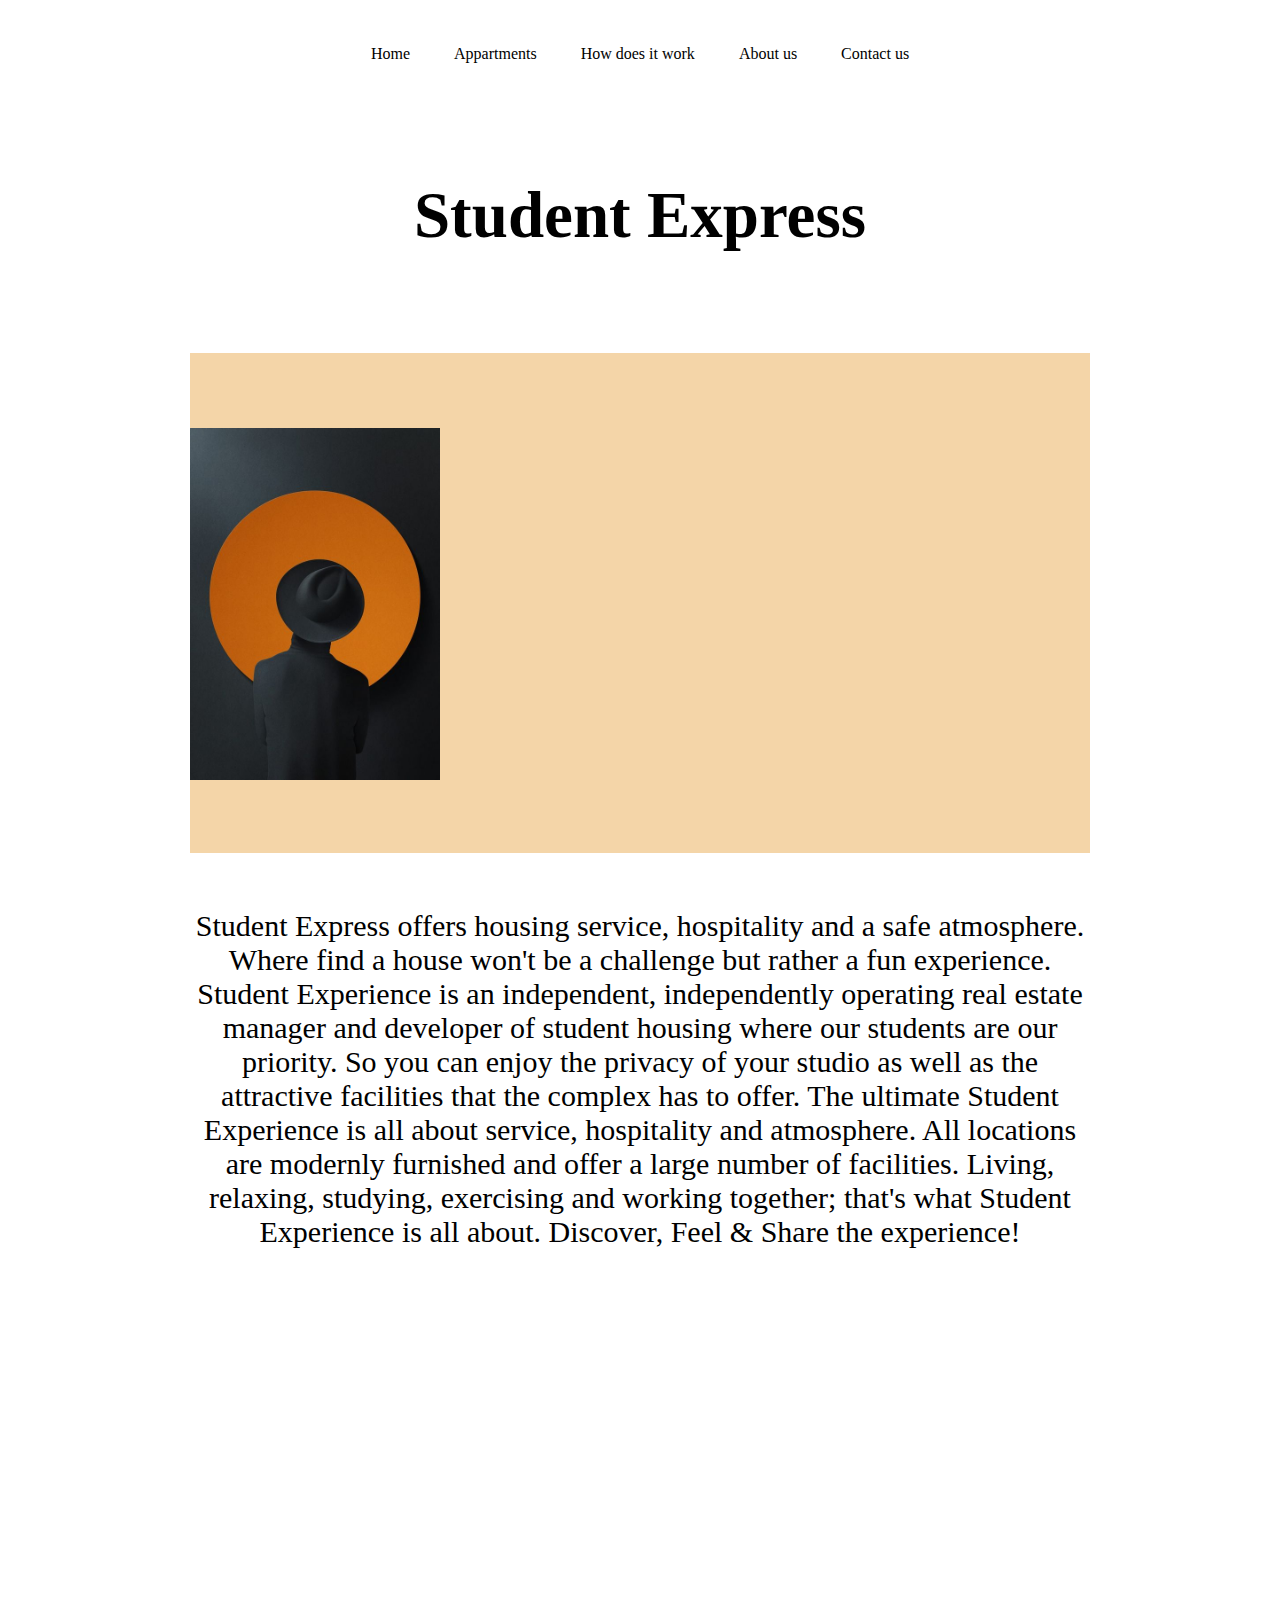
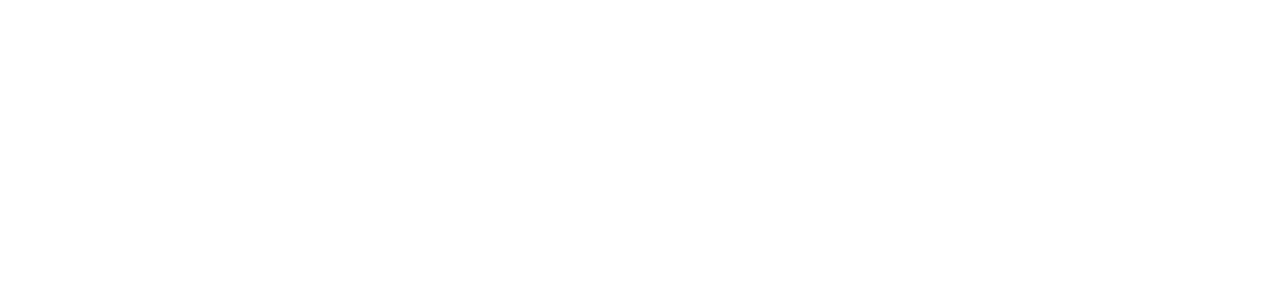
==== index.html @ 82e5d2ef "update folder" ====
<!DOCTYPE html>
<html long="en">
  <head>
    <meta charset="UTF-8">
    <meta name="viewport" content="width=device-width, initial-scale=1.0">
    <meta http-equiv="X-UA-Compatible" content="ie=edge">
      <title>Student Express</title>

      <link rel="stylesheet" type="text/css" href="index.css">
     
</head>
    <header>
        <body>
      <nav class="navbar">
        <ul class="menu">
          <li><a href="index.html">Home</a></li>
          <li><a href="../Student Express/Pages/appartments.html">Appartments</a>
            <ul class="submenu">
                <li><a href="../Student Express/Pages/Subpages/Saopaulo.html">Sao Paulo</a></li>
                <li><a href="../Student Express/Pages/Subpages/madrid.html">Madrid </a></li>
                <li><a href="../Student Express/Pages/Subpages/santorini.html">Santorini</a></li>
              </ul>
            </li>
          <li>
            <a href="../Student Express/Pages/howdoesitwork.html">How does it work</a>
          </li>
          <li><a href="../Student Express/Pages/aboutus.html">About us</a></li>
          <li><a href="../Student Express/Pages/contactus.html">Contact us</a></li>
        </ul>
      </nav>
  </body>
</header>
<head>

    <body>
        <h1 class="tittle">Student Express</h1>
        <body>
            <div class="square-container">
            <img class="student" src="img/student.jpg" alt="ConfusedStudent">
              <p class="text1">Student Express offers housing service, hospitality and a safe atmosphere. Where find a house won't be a challenge but rather a fun experience.
                Student Experience is an independent, independently operating real estate manager and developer of student housing where our students are our priority. So you can enjoy the privacy of your studio as well as the attractive facilities that the complex has to offer.
                 The ultimate Student Experience is all about service, hospitality and atmosphere. All locations are modernly furnished and offer a large number of facilities. Living, relaxing, studying, exercising and working together; that's what Student Experience is all about. Discover, Feel & Share the experience!</p>

                 <iframe class="studentvideo" width="560" height="315" src="https://www.youtube.com/embed/nHNjvXc-6ZY" frameborder="0" allow="accelerometer; autoplay; encrypted-media; gyroscope; picture-in-picture" allowfullscreen></iframe>
        </div>
          </body>
    </body>
</head>


</html>
 <script src="StudentExpress.js"></script>
---- index.css ----
*{
	margin: 0;
	padding: 0;
}
  
body{
  background: white;
  padding: 0;
  margin: 0;
}

header{
	width: 100%;
}
  .navbar {
    width: 1000px;
    margin: 30px auto;
    background-color:white;
  }
  
  .navbar ul{
    list-style: none;
    text-align: center;
  }

  .menu > li{
    position: relative;
    text-align: center;
    display: inline-block;
  }
  
  .menu > li > a{
    display: block;
    padding: 15px 20px;
    color: black;
    font-family: 'Open Sans';
    text-decoration: none;
  }

  .menu li a:hover{
    color: #CE7D35;
    transition: all .3s;
  }
  
  .submenu{
    position: absolute;
    background: #333333;
    width: 120%;
    visibility: hidden;
    opacity: 0;
    transition: opacity 1.5s;
  }

  .submenu li a{
    display: block;
    padding: 15px;
    color: white;
    font-family: Open sans, sans-serif;
    text-decoration: none;
  }
  .menu li:hover .submenu{
    visibility: visible;
    opacity: 1;
  }

  .tittle{
    text-align: center;
    font-family: 'Open Sans';
    font-size: 65px;
    margin: 100px auto;
  }

  .square-container{
    width: 900px;
    height: 500px;
    background-color: #f4d5a8 ;
    position: relative;
    margin: 100px auto;
    background-position: center;

  }

  .student{
    width: 250px;
    height: auto;
    margin: 75px auto;
  }
  
  .text1{
    text-align: center;
    font-family:'Open Sans Condensed';
    font-size: 30px;
    margin: 50px auto;
  }

   .studentvideo{
    margin: 50px auto;
    position: relative;
    width: 900px;
    height: 500px;
   }
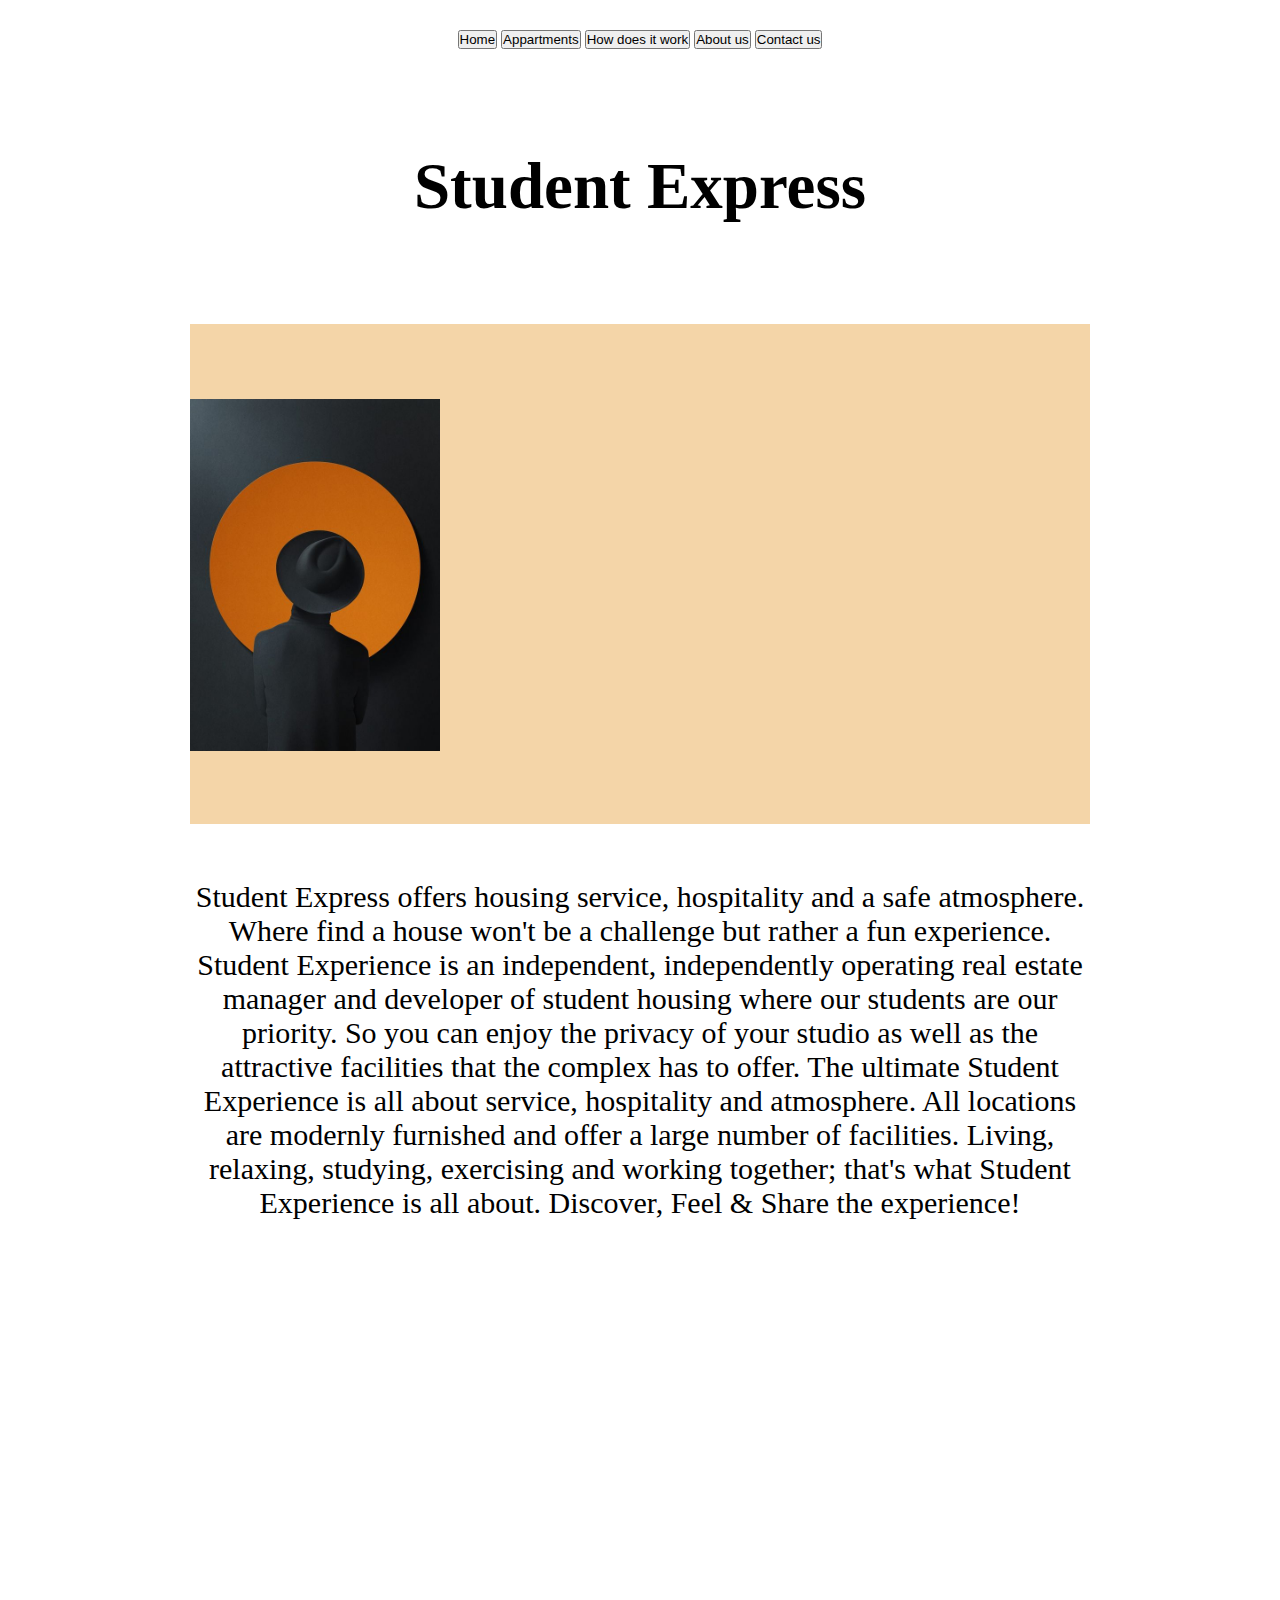
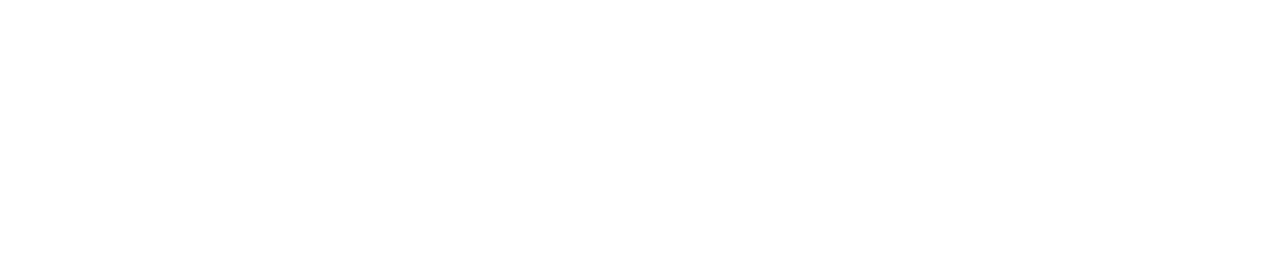
==== commit bcbb79a8: "progress" ====
--- a/index.html
+++ b/index.html
@@ -1,52 +1,43 @@
 <!DOCTYPE html>
 <html long="en">
-  <head>
-    <meta charset="UTF-8">
-    <meta name="viewport" content="width=device-width, initial-scale=1.0">
-    <meta http-equiv="X-UA-Compatible" content="ie=edge">
-      <title>Student Express</title>
 
-      <link rel="stylesheet" type="text/css" href="index.css">
-     
-</head>
-    <header>
-        <body>
-      <nav class="navbar">
-        <ul class="menu">
-          <li><a href="index.html">Home</a></li>
-          <li><a href="../Student Express/Pages/appartments.html">Appartments</a>
-            <ul class="submenu">
-                <li><a href="../Student Express/Pages/Subpages/Saopaulo.html">Sao Paulo</a></li>
-                <li><a href="../Student Express/Pages/Subpages/madrid.html">Madrid </a></li>
-                <li><a href="../Student Express/Pages/Subpages/santorini.html">Santorini</a></li>
-              </ul>
-            </li>
-          <li>
-            <a href="../Student Express/Pages/howdoesitwork.html">How does it work</a>
-          </li>
-          <li><a href="../Student Express/Pages/aboutus.html">About us</a></li>
-          <li><a href="../Student Express/Pages/contactus.html">Contact us</a></li>
-        </ul>
-      </nav>
-  </body>
-</header>
 <head>
+  <meta charset="UTF-8">
+  <meta name="viewport" content="width=device-width, initial-scale=1.0">
+  <meta http-equiv="X-UA-Compatible" content="ie=edge">
+  <title>Student Express</title>
 
-    <body>
-        <h1 class="tittle">Student Express</h1>
-        <body>
-            <div class="square-container">
-            <img class="student" src="img/student.jpg" alt="ConfusedStudent">
-              <p class="text1">Student Express offers housing service, hospitality and a safe atmosphere. Where find a house won't be a challenge but rather a fun experience.
-                Student Experience is an independent, independently operating real estate manager and developer of student housing where our students are our priority. So you can enjoy the privacy of your studio as well as the attractive facilities that the complex has to offer.
-                 The ultimate Student Experience is all about service, hospitality and atmosphere. All locations are modernly furnished and offer a large number of facilities. Living, relaxing, studying, exercising and working together; that's what Student Experience is all about. Discover, Feel & Share the experience!</p>
-
-                 <iframe class="studentvideo" width="560" height="315" src="https://www.youtube.com/embed/nHNjvXc-6ZY" frameborder="0" allow="accelerometer; autoplay; encrypted-media; gyroscope; picture-in-picture" allowfullscreen></iframe>
-        </div>
-          </body>
-    </body>
+  <link rel="stylesheet" type="text/css" href="index.css">
 </head>
 
+<body>
+  <header>
+    <nav class="navbar">
+      <ul class="menu">
+        <li><button class="homeButton">Home</button></li>
+        <li><button class="appartmentsButton">Appartments</button>
+          <ul class="submenu">
+            <li><button class="saoPauloButton">Sao Paulo</button></li>
+            <li><button class="madridButton">Madrid</button></li>
+            <li><button class="santoriniButton">Santorini</button></li>
+          </ul>
+        </li>
+        <li></li><button class="hdButton">How does it work</button></li>
+        <li><button class="aboutUsButton">About us</button></li>
+        <li><button class="contactUsButton">Contact us</button></li>
+      </ul>
+    </nav>
 
-</html>
- <script src="StudentExpress.js"></script>+  </header>
+  <section></section>
+  <script src="StudentExpress.js"></script>
+  <script src="home.js"></script>
+  <script src="appartments.js"></script>
+  <script src="saopaulo.js"></script>
+  <script src="madrid.js"></script>
+  <script src="santorini.js"></script>
+  <script src="howdoesitwork.js"></script>
+  <script src="aboutUs.js"></script>
+</body>
+
+</html>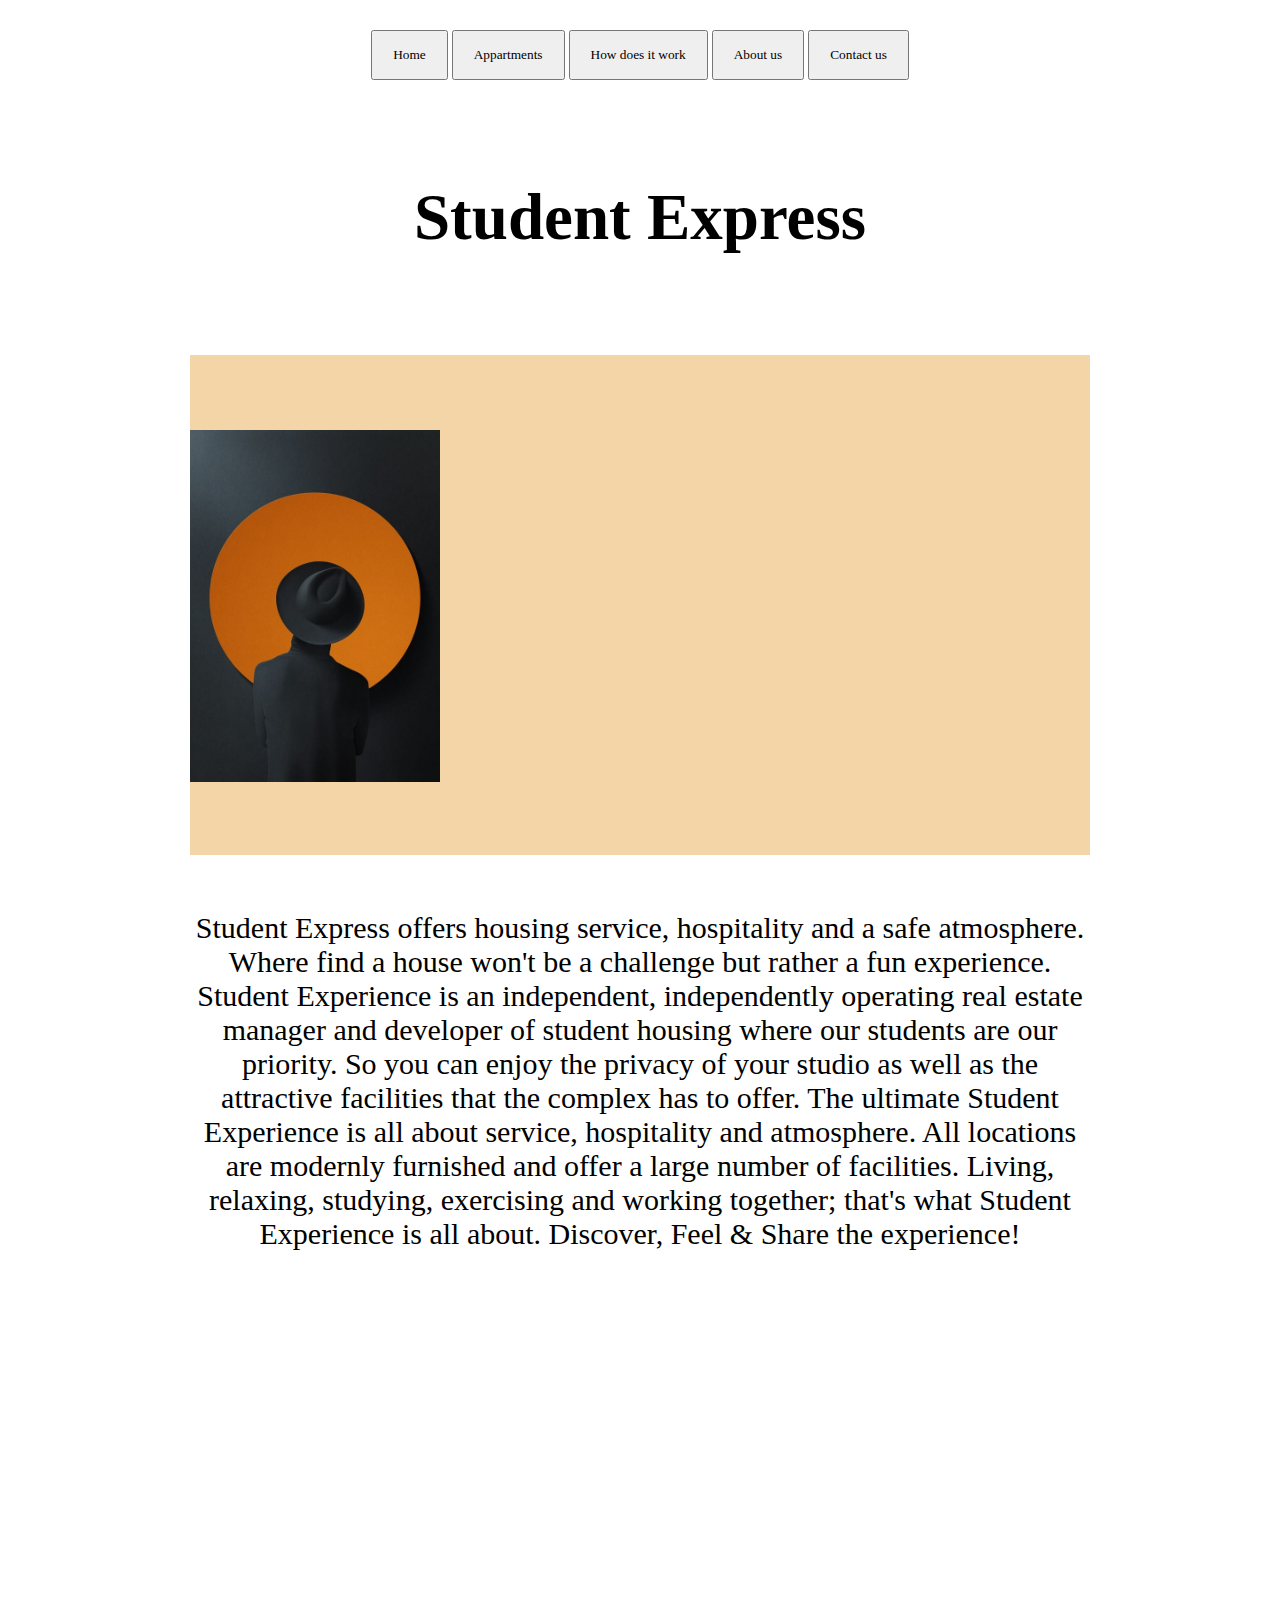
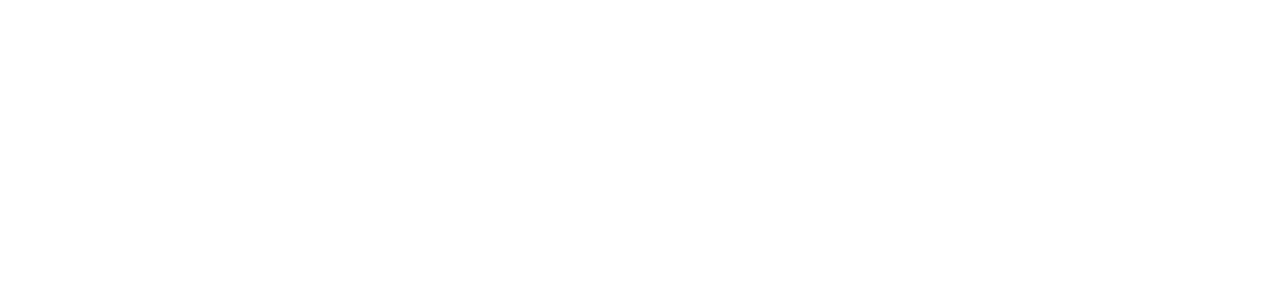
==== commit 4cb73451: "update2" ====
--- a/index.html
+++ b/index.html
@@ -22,13 +22,13 @@
             <li><button class="santoriniButton">Santorini</button></li>
           </ul>
         </li>
-        <li></li><button class="hdButton">How does it work</button></li>
+        <li><button class="hdButton">How does it work</button></li>
         <li><button class="aboutUsButton">About us</button></li>
         <li><button class="contactUsButton">Contact us</button></li>
       </ul>
     </nav>
-
   </header>
+  
   <section></section>
   <script src="StudentExpress.js"></script>
   <script src="home.js"></script>
--- a/index.css
+++ b/index.css
@@ -15,21 +15,23 @@
   .navbar {
     width: 1000px;
     margin: 30px auto;
-    background-color:white;
+    background-color:#ffff;
   }
   
   .navbar ul{
     list-style: none;
     text-align: center;
+    background-color:#ffff;
   }
 
   .menu > li{
     position: relative;
     text-align: center;
     display: inline-block;
+    background-color: #fff;
   }
   
-  .menu > li > a{
+  .menu > li > button{
     display: block;
     padding: 15px 20px;
     color: black;
@@ -37,7 +39,7 @@
     text-decoration: none;
   }
 
-  .menu li a:hover{
+  .menu li button:hover{
     color: #CE7D35;
     transition: all .3s;
   }
@@ -51,11 +53,11 @@
     transition: opacity 1.5s;
   }
 
-  .submenu li a{
+  .submenu li button{
     display: block;
     padding: 15px;
-    color: white;
-    font-family: Open sans, sans-serif;
+    color: #CE7D35;
+    font-family: 'Open sans, sans-serif';
     text-decoration: none;
   }
   .menu li:hover .submenu{
@@ -100,5 +102,13 @@
     height: 500px;
    }
 
+   .process{
+    width: 350px;
+    height: auto;
+    margin: 75px auto;
+    display:block;
+    margin:auto;
+   }
+
 
  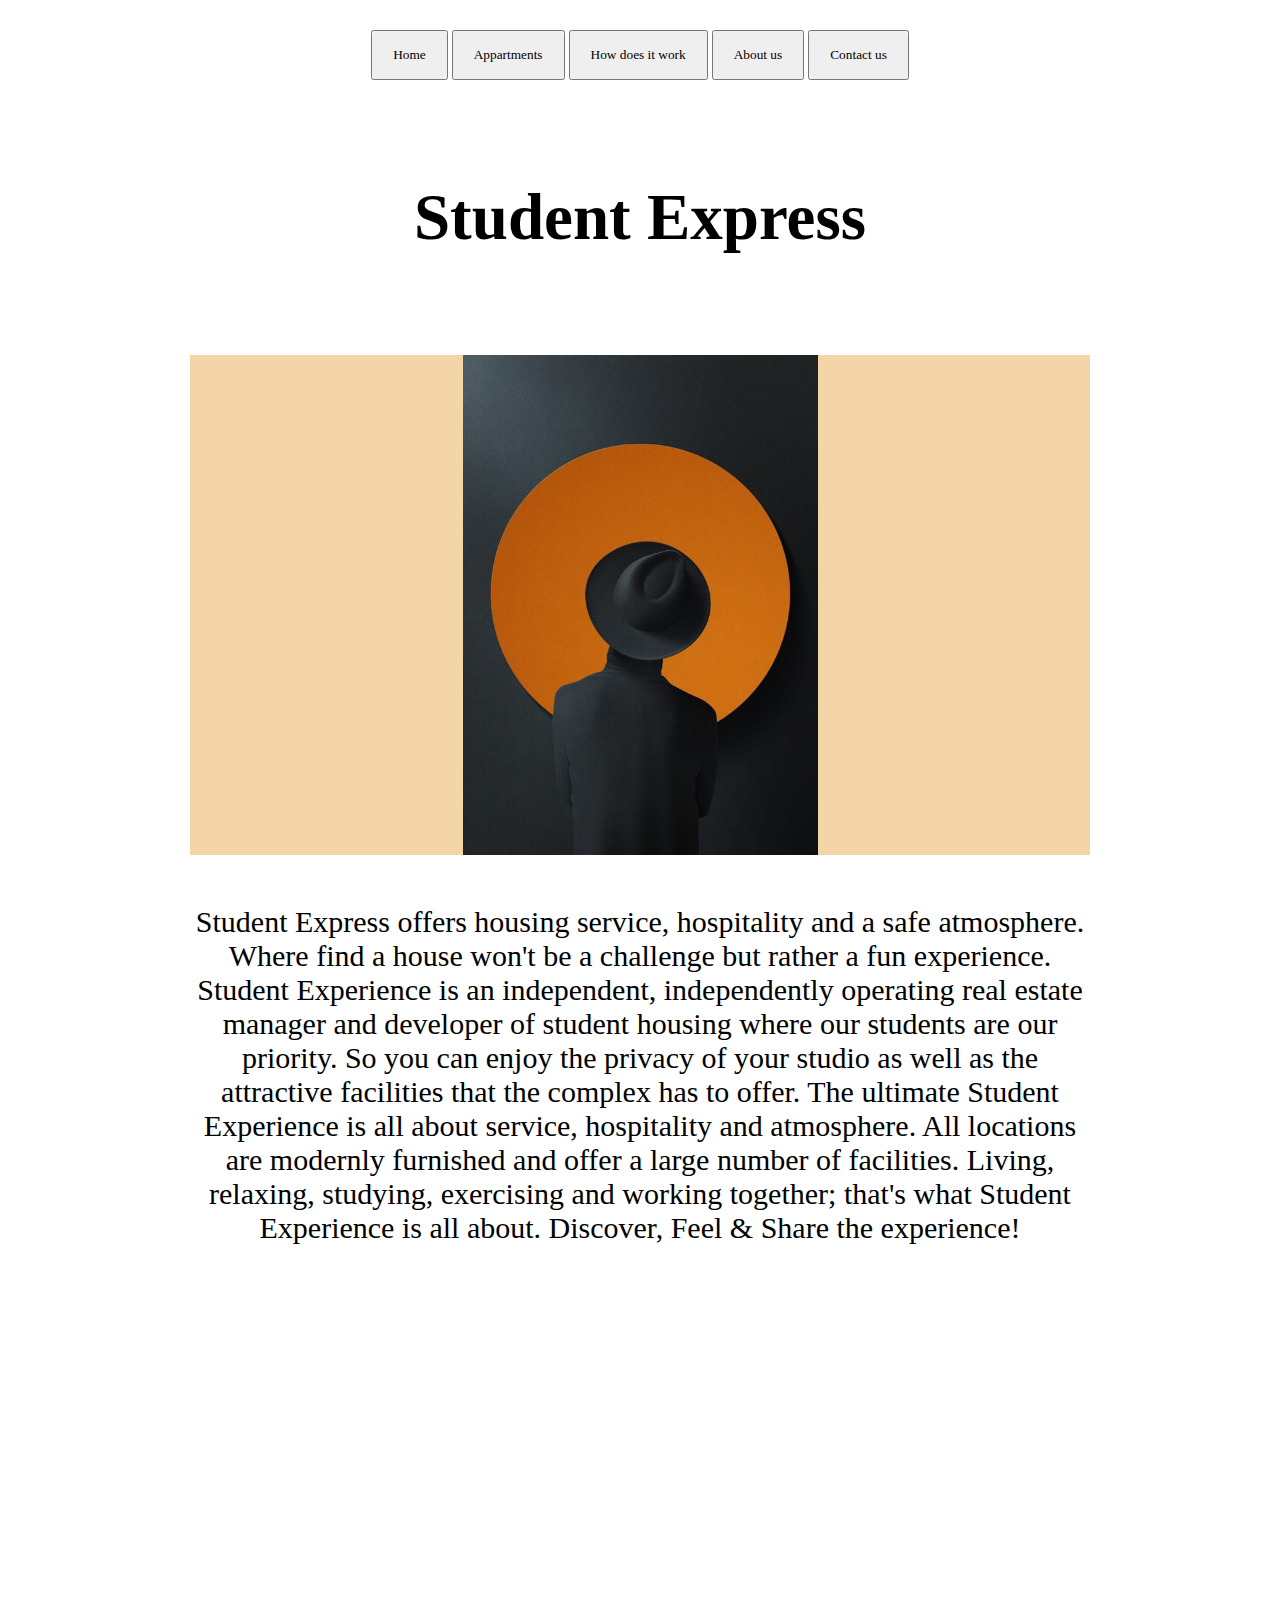
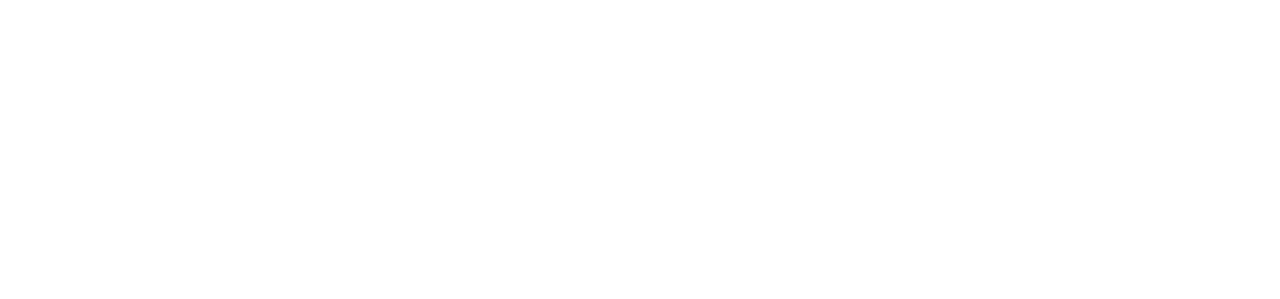
==== commit 081289e9: "update3" ====
--- a/index.html
+++ b/index.html
@@ -28,8 +28,8 @@
       </ul>
     </nav>
   </header>
-  
-  <section></section>
+
+  <section><a href="#"></a></section>
   <script src="StudentExpress.js"></script>
   <script src="home.js"></script>
   <script src="appartments.js"></script>
@@ -38,6 +38,7 @@
   <script src="santorini.js"></script>
   <script src="howdoesitwork.js"></script>
   <script src="aboutUs.js"></script>
+  <script src="contactus.js"></script>
 </body>
 
 </html>--- a/index.css
+++ b/index.css
@@ -4,7 +4,7 @@
 }
   
 body{
-  background: white;
+  background;
   padding: 0;
   margin: 0;
 }
@@ -15,20 +15,20 @@
   .navbar {
     width: 1000px;
     margin: 30px auto;
-    background-color:#ffff;
+    background-color: white;
   }
   
   .navbar ul{
     list-style: none;
     text-align: center;
-    background-color:#ffff;
+    background-color: white;
   }
 
   .menu > li{
     position: relative;
     text-align: center;
     display: inline-block;
-    background-color: #fff;
+    background-color:white;
   }
   
   .menu > li > button{
@@ -48,9 +48,9 @@
     position: absolute;
     background: #333333;
     width: 120%;
-    visibility: hidden;
+    visibility: hidden; 
     opacity: 0;
-    transition: opacity 1.5s;
+    transition: 1.5s;
   }
 
   .submenu li button{
@@ -59,6 +59,7 @@
     color: #CE7D35;
     font-family: 'Open sans, sans-serif';
     text-decoration: none;
+    transition: .3s;
   }
   .menu li:hover .submenu{
     visibility: visible;
@@ -83,9 +84,10 @@
   }
 
   .student{
-    width: 250px;
+    width: 355px;
     height: auto;
-    margin: 75px auto;
+    display:block;
+    margin:auto;
   }
   
   .text1{
@@ -109,6 +111,279 @@
     display:block;
     margin:auto;
    }
-
-
- +  
+  
+
+   .expect{
+    text-align: center;
+    font-family:'Open Sans Condensed';
+    font-size: 30px;
+    margin: 50px auto;
+
+   }
+   .p1{
+    text-align: center;
+    font-family:'Open Sans';
+    font-size: 20px;
+    margin: 50px auto;
+   }
+
+   .p2{
+
+    text-align: center;
+    font-family:'Open Sans';
+    font-size: 20px;
+    margin: 50px auto;
+   }
+
+   .p3{
+
+    text-align: center;
+    font-family:'Open Sans';
+    font-size: 20px;
+    margin: 50px auto;
+   }
+
+   .p4{
+
+    text-align: center;
+    font-family:'Open Sans';
+    font-size: 20px;
+    margin: 50px auto;
+   }
+   
+   .brasil{
+    text-align: center;
+    font-family:'Open Sans Condensed';
+    font-size: 30px;
+    margin: 50px auto;
+
+   }
+
+   .most{
+    text-align: center;
+    font-family:'Open Sans';
+    font-size: 20px;
+    margin: 50px auto;
+
+   }
+  
+   .madrid{
+    text-align: center;
+    font-family:'Open Sans Condensed';
+    font-size: 30px;
+    margin: 50px auto;
+
+   }
+
+   .lighted{
+    text-align: center;
+    font-family:'Open Sans';
+    font-size: 20px;
+    margin: 50px auto;
+
+   }
+
+   .madrid{
+    text-align: center;
+    font-family:'Open Sans Condensed';
+    font-size: 30px;
+    margin: 50px auto;
+
+   }
+
+   .lighted{
+    text-align: center;
+    font-family:'Open Sans';
+    font-size: 20px;
+    margin: 50px auto;
+
+   }
+
+   .santorini{
+    text-align: center;
+    font-family:'Open Sans Condensed';
+    font-size: 30px;
+    margin: 50px auto;
+
+   }
+
+   .fun{
+    text-align: center;
+    font-family:'Open Sans';
+    font-size: 20px;
+    margin: 50px auto;
+
+   }
+
+
+   .haveyou{
+    text-align: center;
+    font-family:'Open Sans Condensed';
+    font-size: 30px;
+    margin: 30px auto;
+
+   }
+
+   .email{
+    text-align: center;
+    font-family:'Open Sans';
+    font-size: 20px;
+    margin: 50px auto;
+   }
+
+   .meeting{
+    text-align: center;
+    font-family:'Open Sans';
+    font-size: 20px;
+    margin: 50px auto;
+   }
+
+   .contract{
+    text-align: center;
+    font-family:'Open Sans';
+    font-size: 20px;
+    margin: 50px auto;
+   }
+
+   .checkin{
+    text-align: center;
+    font-family:'Open Sans';
+    font-size: 20px;
+    margin: 50px auto;
+   }
+
+   .dontforget{
+    text-align: center;
+    font-family:'Open Sans Condensed';
+    font-size: 20px;
+    margin: 50px auto;
+   }
+    
+   .me{
+    display: flex;
+    flex-direction: column;
+    justify-content: center;
+    align-items: center;
+   }
+   
+   .cco{
+   display: flex;
+   width: 80%;
+
+   }
+
+   .husky{
+
+    display: flex;
+    width: 80%;
+
+   }
+
+   .discover{
+     width: 200px;
+   }
+
+
+     .contact{
+       display: block;
+       width: 900px;
+       height: 500px;
+       position: relative;
+       margin: 100px auto;
+       background-position: center;
+       box-sizing: border-box;
+       border: 2px solid #000;
+       cursor: pointer; 
+     }
+
+     .contact.active{
+       width: 800px;
+       min-height: 400px;
+
+     }
+
+     .contact.active :hover{
+
+      background: #fff;
+      color:#000;
+       
+    }
+
+     .contact:hover{
+
+      background:#f4d5a8;
+      color: #fff;
+  
+     }
+
+
+    
+   .contactus{
+    
+     margin: 100;
+     padding: 0;
+     display: flex;
+     justify-content: center;
+     align-items: center;
+     max-width: 120vh;
+     min-height: 20vh;
+     font-family: sans-serif;
+     font-size: 40px;
+
+   }
+
+
+
+   .contactus h5 {
+
+    margin:0;
+    padding: 20px;
+    width: 100%;
+    box-sizing: border-box;
+
+   }
+
+   .contactus h5 span{
+
+    display: inline-block;
+
+   }
+
+   .contact.active h5 span{
+
+    transform: rotate(45deg);
+    float: right;
+
+   }
+
+.form{
+
+  padding: 0;
+  align-items: center;
+  font-family: sans-serif;
+  display:block;
+  margin:auto;
+
+}
+
+form .row{
+
+  width: 100%;
+  display: flex;
+  flex-wrap: wrap;
+}
+
+form .row .col-2{
+ width: calc(50% - 10px);
+ box-sizing: border-box;
+ margin-bottom: 20px;
+  
+}
+
+form .row .col-1{
+
+width: calc(50% - 10px);
+ box-sizing: border-box;
+ margin-bottom: 20px;
+}
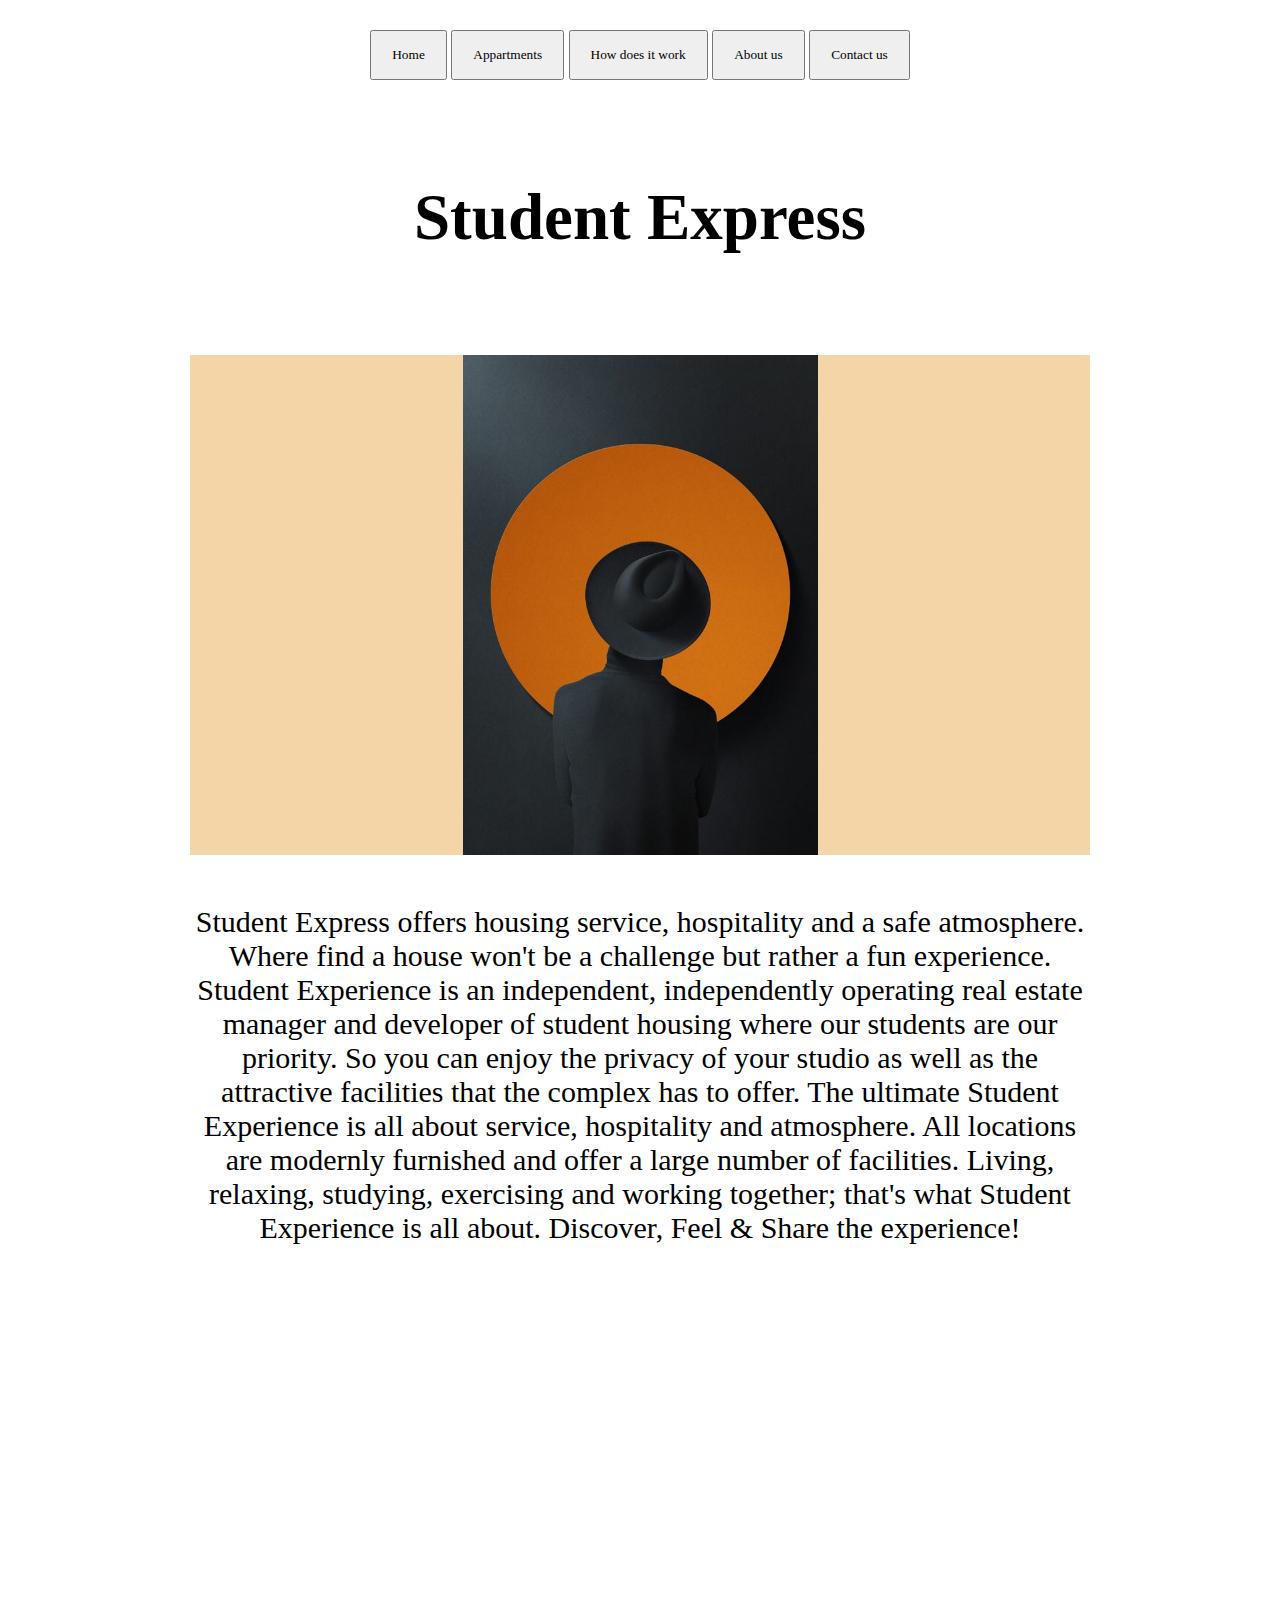
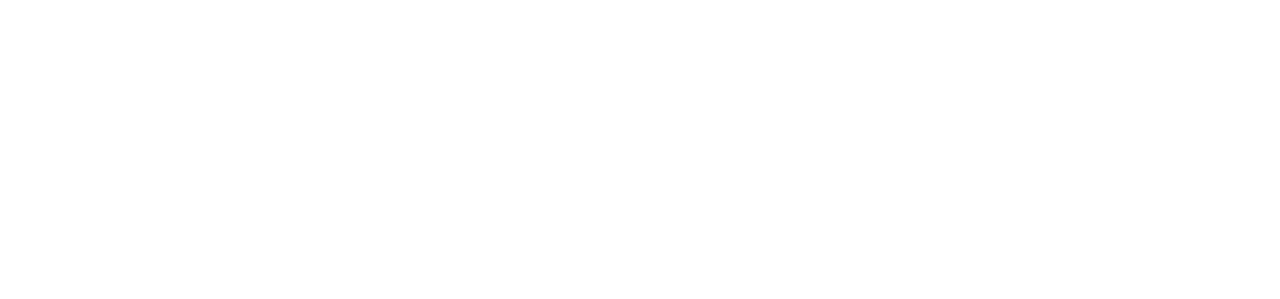
==== commit b8015afa: "update6" ====
--- a/index.html
+++ b/index.html
@@ -30,6 +30,8 @@
   </header>
 
   <section><a href="#"></a></section>
+
+  
   <script src="StudentExpress.js"></script>
   <script src="home.js"></script>
   <script src="appartments.js"></script>
@@ -39,6 +41,10 @@
   <script src="howdoesitwork.js"></script>
   <script src="aboutUs.js"></script>
   <script src="contactus.js"></script>
+  <script src="socialmedia.js"></script>
 </body>
 
+<link href="css/bootstrap.min.css" type="text/css" rel="stylesheet">
+<link href="css/main.css" type="text/css" rel="stylesheet">
+
 </html>--- a/index.css
+++ b/index.css
@@ -4,9 +4,42 @@
 }
   
 body{
-  background;
   padding: 0;
   margin: 0;
+  animation: bgcolor infinite 10s;
+  /* justify-content: center;
+  align-items: center;
+  min-height: 100vh;
+  font-family: sans-serif; */
+
+}
+
+@keyframes bgcolor{
+  0%
+  {
+    background: #f39c12;
+  }
+  20% 
+  { 
+    background: #f3a683;
+  }
+  40%
+  {
+    background: #e66767;
+  }
+  60%
+  {
+    background: #fff200;
+  }
+  80%
+  {
+    background: #f0932b;
+  }
+  100%
+  { 
+    background: #e58e26 ;
+  }
+
 }
 
 header{
@@ -15,13 +48,13 @@
   .navbar {
     width: 1000px;
     margin: 30px auto;
-    background-color: white;
+    background-color:none;
   }
   
   .navbar ul{
     list-style: none;
     text-align: center;
-    background-color: white;
+    background-color: none;
   }
 
   .menu > li{
@@ -34,7 +67,7 @@
   .menu > li > button{
     display: block;
     padding: 15px 20px;
-    color: black;
+    color:none;
     font-family: 'Open Sans';
     text-decoration: none;
   }
@@ -46,7 +79,7 @@
   
   .submenu{
     position: absolute;
-    background: #333333;
+    background:none;
     width: 120%;
     visibility: hidden; 
     opacity: 0;
@@ -152,6 +185,8 @@
     margin: 50px auto;
    }
    
+/* Sao Paulo */
+
    .brasil{
     text-align: center;
     font-family:'Open Sans Condensed';
@@ -167,7 +202,28 @@
     margin: 50px auto;
 
    }
-  
+
+   .column{
+    float: left;
+    width: 33.33%;
+    padding: 5px;
+   }
+
+   .column1{
+    float: right;
+    width: 33.33%;
+    padding: 5px;
+
+   }
+
+   .row1::after{
+
+  content: "";
+  clear: both;
+  display: table;
+
+   }
+  /* Madrid */
    .madrid{
     text-align: center;
     font-family:'Open Sans Condensed';
@@ -184,21 +240,20 @@
 
    }
 
-   .madrid{
-    text-align: center;
-    font-family:'Open Sans Condensed';
-    font-size: 30px;
-    margin: 50px auto;
-
-   }
-
-   .lighted{
-    text-align: center;
-    font-family:'Open Sans';
-    font-size: 20px;
-    margin: 50px auto;
-
-   }
+   .studio{
+
+    text-align: left;
+    font-family:'Open Sans';
+    font-size: 25px;
+     margin-top: 100px;
+    margin-bottom: 100px;
+    margin-right: 10px;
+    margin-left: 80px; 
+     
+   }
+
+
+   /* Santorini */
 
    .santorini{
     text-align: center;
@@ -221,7 +276,10 @@
     text-align: center;
     font-family:'Open Sans Condensed';
     font-size: 30px;
-    margin: 30px auto;
+    margin-top: 100px;
+    margin-bottom: 100px;
+    margin-right: 150px;
+    margin-left: 80px;
 
    }
 
@@ -229,161 +287,188 @@
     text-align: center;
     font-family:'Open Sans';
     font-size: 20px;
-    margin: 50px auto;
+    margin-top: 100px;
+    margin-bottom: 100px;
+    margin-right: 150px;
+    margin-left: 80px;
    }
 
    .meeting{
     text-align: center;
     font-family:'Open Sans';
     font-size: 20px;
-    margin: 50px auto;
+    margin-top: 100px;
+    margin-bottom: 100px;
+    margin-right: 150px;
+    margin-left: 80px;
    }
 
    .contract{
     text-align: center;
     font-family:'Open Sans';
     font-size: 20px;
-    margin: 50px auto;
+    margin-top: 100px;
+    margin-bottom: 100px;
+    margin-right: 150px;
+    margin-left: 80px;
    }
 
    .checkin{
     text-align: center;
     font-family:'Open Sans';
     font-size: 20px;
-    margin: 50px auto;
+    margin-top: 100px;
+    margin-bottom: 100px;
+    margin-right: 150px;
+    margin-left: 80px;
    }
 
    .dontforget{
     text-align: center;
     font-family:'Open Sans Condensed';
     font-size: 20px;
-    margin: 50px auto;
+    margin-top: 100px;
+    margin-bottom: 100px;
+    margin-right: 150px;
+    margin-left: 80px;
    }
     
+   /*About Us*/
+
    .me{
+
+    float: left;
+    width: 33.33%;
+    padding: 5px;
     display: flex;
     flex-direction: column;
     justify-content: center;
     align-items: center;
-   }
+    width: 355px;
+    height: auto;
+    margin-top: 100px;
+    margin-bottom: 100px;
+    margin-right: 100px;
+    margin-left: 120px;
+  
+
+
+   }
+ 
+   .ceo{
    
-   .cco{
-   display: flex;
-   width: 80%;
-
-   }
-
-   .husky{
-
+   
+    text-align: center;
+    font-family:'Open Sans';
+    font-size: 25px;
+     margin-top: 50px;
+    margin-bottom: 100px;
+    
+
+   } 
+
+    .husky{
+
+
+    float: right;
+    width: 33.33%;
+    padding: 5px;
     display: flex;
-    width: 80%;
-
-   }
-
-   .discover{
-     width: 200px;
-   }
-
-
-     .contact{
-       display: block;
-       width: 900px;
-       height: 500px;
-       position: relative;
-       margin: 100px auto;
-       background-position: center;
-       box-sizing: border-box;
-       border: 2px solid #000;
-       cursor: pointer; 
-     }
-
-     .contact.active{
-       width: 800px;
-       min-height: 400px;
-
-     }
-
-     .contact.active :hover{
-
-      background: #fff;
-      color:#000;
-       
-    }
-
-     .contact:hover{
-
-      background:#f4d5a8;
-      color: #fff;
-  
-     }
-
-
+    flex-direction: column;
+    justify-content: center;
+    align-items: center;
+    width: 355px;
+    height: auto;
+    margin:auto;
+    margin-top: 100px;
+    margin-bottom: 100px; 
+    margin-right: 120px;
+    margin-left: 80px;
+     
+
+   } 
+
+   /* .discover{
+     
+    text-align: left;
+    font-family:'Open Sans';
+    font-size: 25px;
+     margin-top: 100px;
+    margin-bottom: 100px;
+    margin-right: 10px;
+    margin-left: 80px;
+     
     
-   .contactus{
-    
-     margin: 100;
-     padding: 0;
-     display: flex;
-     justify-content: center;
-     align-items: center;
-     max-width: 120vh;
-     min-height: 20vh;
-     font-family: sans-serif;
-     font-size: 40px;
-
-   }
-
-
-
-   .contactus h5 {
-
-    margin:0;
-    padding: 20px;
-    width: 100%;
-    box-sizing: border-box;
-
-   }
-
-   .contactus h5 span{
-
-    display: inline-block;
-
-   }
-
-   .contact.active h5 span{
-
-    transform: rotate(45deg);
-    float: right;
-
-   }
-
-.form{
-
+   } */
+
+  /*Contact Us*/
+
+
+*{
+  margin: 0;
   padding: 0;
-  align-items: center;
+  box-sizing: border-box;
+  outline: none;
   font-family: sans-serif;
-  display:block;
-  margin:auto;
-
-}
-
-form .row{
-
+}
+
+.wrapper{
+  position: absolute;
+  top: 50%;
+  left: 50%;
+  transform: translate(-50%,-50%);
+  max-width: 350px;
   width: 100%;
-  display: flex;
-  flex-wrap: wrap;
-}
-
-form .row .col-2{
- width: calc(50% - 10px);
- box-sizing: border-box;
- margin-bottom: 20px;
-  
-}
-
-form .row .col-1{
-
-width: calc(50% - 10px);
- box-sizing: border-box;
- margin-bottom: 20px;
-}
+  background: #f4d5a8;
+  padding: 25px;
+  border-radius: 5px;
+  box-shadow: 4px 4px 2px #f4d5a8(254,236,164,1); 
+}
+
+.wrapper h2{
+  text-align: center;
+  margin-bottom: 20px;
+  text-transform: uppercase;
+  letter-spacing: 3px;
+  color: #332902;
+}
+
+.wrapper .input_field{
+  margin-bottom: 10px;
+}
+
+.wrapper .input_field input[type="text"],
+.wrapper textarea{
+  border: 1px solid #e0e0e0;
+  width: 100%;
+  padding: 10px;
+}
+
+.wrapper textarea{
+  resize: none;
+  height: 80px;
+}
+
+.wrapper .btn input[type="submit"]{
+  border: 0px;
+  margin-top: 15px;
+  padding: 10px;
+  text-align: center;
+  width: 100%;
+  background: black;
+  color: white;
+  text-transform: uppercase;
+  letter-spacing: 5px;
+  font-weight: bold;
+  border-radius: 25px;
+  cursor: pointer;
+}
+
+#error_message{
+  margin-bottom: 20px;
+  background: #f7787d;
+  padding: 0px;
+  text-align: center;
+  font-size: 14px;
+  transition: all 0.5s ease;
+}
